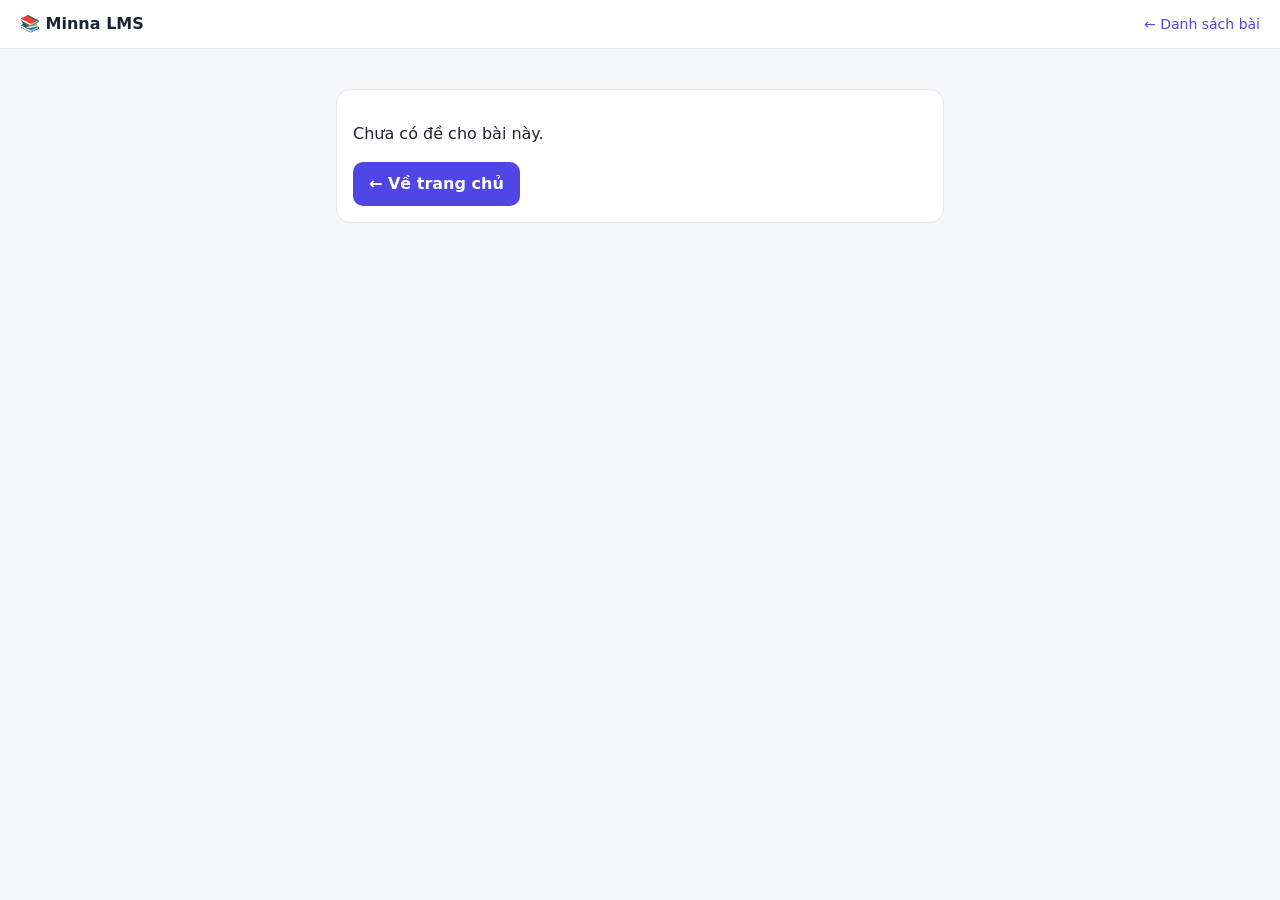
==== flashcard.html @ 222ca8a1 "Add files via upload" ====
<!doctype html>
<html lang="vi">
<head>
<meta charset="utf-8">
<meta name="viewport" content="width=device-width,initial-scale=1">
<title>Flashcard – Minna LMS</title>
<link rel="stylesheet" href="css/style.css">
</head>
<body>
<header class="top">
  <a class="brand" href="./">📚 Minna LMS</a>
  <a class="link" href="./">← Danh sách bài</a>
</header>
<main class="wrap narrow">
  <div id="empty" class="panel" hidden>
    <p>Chưa có đề cho bài này.</p>
    <a class="btn" href="./">← Về trang chủ</a>
  </div>

  <div id="app" hidden>
    <h1 id="title"></h1>
    <div class="toolbar">
      <select id="dir">
        <option value="jp">Nhật → Việt</option>
        <option value="vi">Việt → Nhật</option>
      </select>
      <label><input type="checkbox" id="shuffle" checked> Xáo trộn</label>
      <label><input type="checkbox" id="onlyUnknown"> Chỉ từ chưa thuộc</label>
      <button class="btn ghost" id="restart">↻ Học lại</button>
    </div>

    <div class="progress"><div id="bar"></div></div>
    <p class="muted center" id="counter"></p>

    <div id="study">
      <div class="card" id="card" tabindex="0" aria-label="Thẻ từ vựng, bấm để lật">
        <div class="inner">
          <div class="face front" id="front"></div>
          <div class="face back" id="back"></div>
        </div>
      </div>
      <div class="center"><button class="btn ghost" id="speak">🔊 Nghe</button></div>
      <div class="actions">
        <button class="btn bad" id="no">✗ Chưa thuộc</button>
        <button class="btn good" id="yes">✓ Đã thuộc</button>
      </div>
      <p class="muted center small">Phím tắt: Space = lật · ← = chưa thuộc · → = đã thuộc</p>
    </div>

    <div id="result" class="panel" hidden>
      <h2>Hoàn thành 🎉</h2>
      <p id="summary"></p>
      <div class="actions">
        <button class="btn bad" id="reviewMissed">Ôn từ chưa thuộc</button>
        <button class="btn" id="again">Học lại từ đầu</button>
      </div>
    </div>
  </div>
</main>
<script src="js/app.js"></script>
<script src="js/flashcard.js"></script>
</body>
</html>
---- css/style.css ----
:root{--bg:#f6f7fb;--fg:#1d2230;--muted:#6b7280;--card:#fff;--line:#e5e7eb;--pri:#4f46e5;--good:#16a34a;--bad:#dc2626}
@media (prefers-color-scheme:dark){:root{--bg:#10131c;--fg:#e8eaf2;--muted:#9aa3b5;--card:#1a1f2e;--line:#2a3144;--pri:#818cf8;--good:#22c55e;--bad:#f87171}}
*{box-sizing:border-box}
body{margin:0;font-family:system-ui,-apple-system,"Segoe UI","Noto Sans JP","Hiragino Sans","Yu Gothic",sans-serif;background:var(--bg);color:var(--fg);line-height:1.5}
.top{display:flex;justify-content:space-between;align-items:center;padding:12px 20px;background:var(--card);border-bottom:1px solid var(--line)}
.brand{font-weight:700;color:var(--fg);text-decoration:none}
.link{color:var(--pri);text-decoration:none;font-size:14px}
.wrap{max-width:960px;margin:0 auto;padding:24px 16px 60px}
.narrow{max-width:640px}
h1{margin:0 0 6px;font-size:26px}
.muted{color:var(--muted)}.small{font-size:13px}.center{text-align:center}
.grid{display:grid;grid-template-columns:repeat(auto-fill,minmax(150px,1fr));gap:12px;margin-top:20px}
.lesson{display:flex;flex-direction:column;gap:2px;padding:14px;background:var(--card);border:1px solid var(--line);border-radius:14px;text-decoration:none;color:var(--fg);transition:.15s}
.lesson:not(.off):hover{transform:translateY(-2px);border-color:var(--pri);box-shadow:0 6px 18px rgba(79,70,229,.15)}
.lesson.off{opacity:.45;pointer-events:none}
.lesson .num{font-size:28px;font-weight:800;color:var(--pri)}
.lesson .name{font-weight:600}.lesson .meta{font-size:13px;color:var(--muted)}
.mini{height:5px;background:var(--line);border-radius:9px;margin-top:8px;overflow:hidden}
.mini i{display:block;height:100%;background:var(--good)}
.panel{background:var(--card);border:1px solid var(--line);border-radius:14px;padding:16px;margin:16px 0}
.toolbar{display:flex;flex-wrap:wrap;gap:12px;align-items:center;margin:14px 0;font-size:14px}
select,input,textarea{font:inherit;color:var(--fg);background:var(--bg);border:1px solid var(--line);border-radius:8px;padding:8px 10px}
textarea{width:100%;margin-top:10px;font-family:ui-monospace,Menlo,Consolas,monospace;font-size:13px}
.btn{font:inherit;font-weight:600;padding:10px 16px;border:0;border-radius:10px;background:var(--pri);color:#fff;cursor:pointer;text-decoration:none;display:inline-block}
.btn.ghost{background:transparent;color:var(--fg);border:1px solid var(--line)}
.btn.good{background:var(--good)}.btn.bad{background:var(--bad)}
.btn:disabled{opacity:.5;cursor:wait}
.progress{height:8px;background:var(--line);border-radius:9px;overflow:hidden}
.progress div{height:100%;width:0;background:var(--pri);transition:width .25s}
.card{perspective:1000px;height:260px;margin:18px 0 10px;cursor:pointer;outline:none}
.card .inner{position:relative;width:100%;height:100%;transition:transform .45s;transform-style:preserve-3d}
.card.noanim .inner{transition:none}
.card.flipped .inner{transform:rotateY(180deg)}
.face{position:absolute;inset:0;backface-visibility:hidden;-webkit-backface-visibility:hidden;display:flex;align-items:center;justify-content:center;text-align:center;padding:20px;background:var(--card);border:2px solid var(--line);border-radius:20px;font-size:clamp(28px,7vw,48px);font-weight:700;word-break:break-word}
.face.back{transform:rotateY(180deg);border-color:var(--pri);font-size:clamp(22px,5vw,32px)}
.actions{display:flex;gap:12px;justify-content:center;margin:16px 0;flex-wrap:wrap}
.actions.left{justify-content:flex-start}
.actions .btn{flex:1;min-width:130px;text-align:center}
.actions.left .btn{flex:none}
.form{display:grid;gap:10px;margin-top:12px}
.form label{display:grid;gap:4px;font-size:14px}
.msg{margin-top:10px;font-size:14px;white-space:pre-wrap}
.msg.err{color:var(--bad)}.msg.ok{color:var(--good)}.msg.warn{color:#d97706}
.tablewrap{max-height:360px;overflow:auto;margin-top:10px}
table{width:100%;border-collapse:collapse;font-size:14px}
td,th{padding:6px 8px;border-bottom:1px solid var(--line);text-align:left}
summary{cursor:pointer}
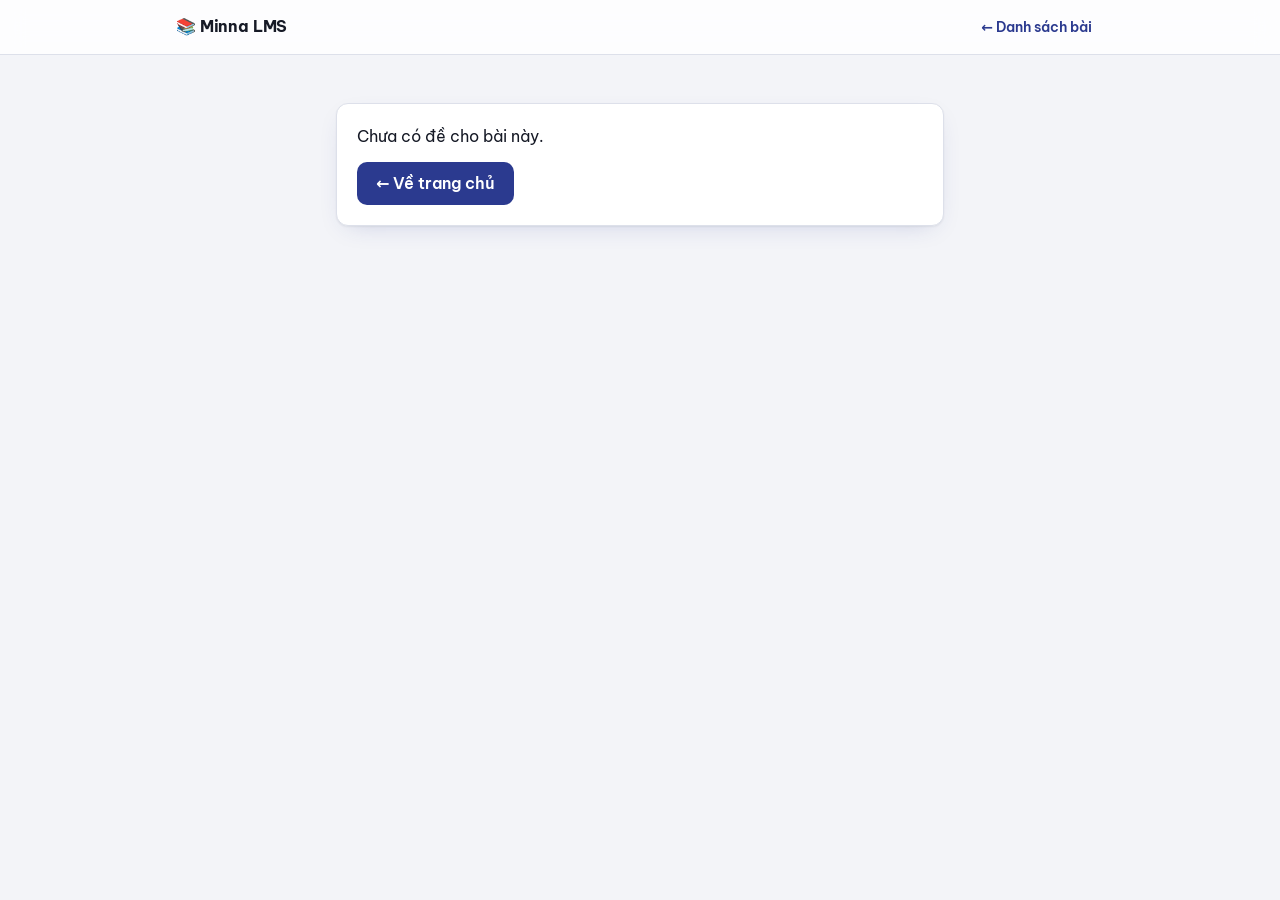
==== commit 071b5920: "Update flashcard.html" ====
--- a/flashcard.html
+++ b/flashcard.html
@@ -55,6 +55,13 @@
         <button class="btn" id="again">Học lại từ đầu</button>
       </div>
     </div>
+    <div id="shortcut-hints" style="margin-top: 15px; font-size: 13px; color: #666; line-height: 1.6; text-align: center;">
+      <div><strong>Phím tắt:</strong></div>
+      <div><kbd>Space</kbd>: Lật thẻ | <kbd>←</kbd>: Chưa thuộc | <kbd>→</kbd>: Đã thuộc</div>
+      <div><kbd>Ctrl</kbd>: Nghe phát âm tiếng Nhật</div>
+      <div><kbd>Ctrl</kbd> + <kbd>Shift</kbd> + <kbd>Tab</kbd>: Đổi ngôn ngữ hiển thị trước (Tiếng Việt ⇄ Tiếng Nhật)</div>
+      <div><kbd>Space</kbd> 2 lần liên tiếp (khi kết thúc bài): Ôn lại các từ chưa thuộc</div>
+    </div>
   </div>
 </main>
 <script src="js/app.js"></script>
--- a/css/style.css
+++ b/css/style.css
@@ -1,47 +1,253 @@
-:root{--bg:#f6f7fb;--fg:#1d2230;--muted:#6b7280;--card:#fff;--line:#e5e7eb;--pri:#4f46e5;--good:#16a34a;--bad:#dc2626}
-@media (prefers-color-scheme:dark){:root{--bg:#10131c;--fg:#e8eaf2;--muted:#9aa3b5;--card:#1a1f2e;--line:#2a3144;--pri:#818cf8;--good:#22c55e;--bad:#f87171}}
+/* ==========================================================
+   Minna LMS – giao diện luyện từ vựng N5
+   Ý tưởng: giấy tập viết Nhật (genkō yōshi) + mực chàm + dấu hanko đỏ
+   Giữ nguyên toàn bộ tên class cũ để JS / admin.html không bị vỡ.
+   ========================================================== */
+@import url("https://fonts.googleapis.com/css2?family=Be+Vietnam+Pro:wght@400;500;600;700&family=Shippori+Mincho:wght@600;800&display=swap");
+
+/* ---------- Design tokens ---------- */
+:root{
+  color-scheme:light dark;
+  --bg:#f3f4f8;
+  --fg:#161a26;
+  --muted:#5b6475;
+  --card:#ffffff;
+  --line:#dde0ea;
+  --pri:#2b3a8f;          /* chàm */
+  --pri-soft:#e8ebf8;
+  --accent:#c4352b;       /* đỏ hanko – chỉ dùng một chỗ */
+  --good:#157a3d;
+  --bad:#c62828;
+  --warn:#b45309;
+  --on-solid:#fff;
+  --grid:rgba(43,58,143,.07);
+  --shadow:0 1px 2px rgba(22,26,38,.06),0 8px 24px -12px rgba(43,58,143,.25);
+  --shadow-hover:0 2px 4px rgba(22,26,38,.08),0 16px 32px -14px rgba(43,58,143,.4);
+  --radius:12px;
+  --font-ui:"Be Vietnam Pro",system-ui,-apple-system,"Segoe UI","Noto Sans JP","Hiragino Sans","Yu Gothic",sans-serif;
+  --font-jp:"Shippori Mincho","Hiragino Mincho ProN","Yu Mincho","Noto Serif JP",serif;
+}
+@media (prefers-color-scheme:dark){
+  :root{
+    --bg:#0d111c;
+    --fg:#e9ecf5;
+    --muted:#9aa3b8;
+    --card:#151b2a;
+    --line:#262e43;
+    --pri:#8e9bff;
+    --pri-soft:#1d2540;
+    --accent:#ff6b5e;
+    --good:#34d27b;
+    --bad:#ff7b72;
+    --warn:#f5a524;
+    --on-solid:#0d111c;
+    --grid:rgba(142,155,255,.07);
+    --shadow:0 1px 2px rgba(0,0,0,.4),0 8px 24px -12px rgba(0,0,0,.6);
+    --shadow-hover:0 2px 4px rgba(0,0,0,.5),0 16px 32px -14px rgba(142,155,255,.35);
+  }
+}
+
+/* ---------- Base ---------- */
 *{box-sizing:border-box}
-body{margin:0;font-family:system-ui,-apple-system,"Segoe UI","Noto Sans JP","Hiragino Sans","Yu Gothic",sans-serif;background:var(--bg);color:var(--fg);line-height:1.5}
-.top{display:flex;justify-content:space-between;align-items:center;padding:12px 20px;background:var(--card);border-bottom:1px solid var(--line)}
-.brand{font-weight:700;color:var(--fg);text-decoration:none}
-.link{color:var(--pri);text-decoration:none;font-size:14px}
-.wrap{max-width:960px;margin:0 auto;padding:24px 16px 60px}
+html{-webkit-text-size-adjust:100%;scroll-behavior:smooth}
+body{
+  margin:0;min-height:100vh;
+  font-family:var(--font-ui);font-size:16px;line-height:1.6;
+  background:var(--bg);color:var(--fg);
+  -webkit-font-smoothing:antialiased;
+}
+a{color:inherit}
+:focus-visible{outline:3px solid var(--pri);outline-offset:3px;border-radius:6px}
+::selection{background:var(--pri);color:var(--on-solid)}
+
+h1{margin:0 0 8px;font-size:clamp(26px,4.5vw,36px);line-height:1.2;font-weight:700;letter-spacing:-.01em;text-wrap:balance}
+p{margin:0 0 .75em}
+
+.muted{color:var(--muted)}
+.small{font-size:13px}
+.center{text-align:center}
+
+/* ---------- Header ---------- */
+.top{
+  position:sticky;top:0;z-index:20;
+  display:flex;justify-content:space-between;align-items:center;gap:12px;
+  padding:10px max(20px,calc((100vw - 960px)/2 + 16px));
+  background:var(--card);
+  border-bottom:1px solid var(--line);
+}
+@supports (background:color-mix(in srgb,red,blue)){
+  .top{background:color-mix(in srgb,var(--card) 82%,transparent);-webkit-backdrop-filter:saturate(1.4) blur(12px);backdrop-filter:saturate(1.4) blur(12px)}
+}
+.brand{display:inline-flex;align-items:center;gap:10px;font-weight:700;letter-spacing:-.01em;color:var(--fg);text-decoration:none}
+.logo{
+  display:grid;place-items:center;width:30px;height:30px;
+  font:800 17px/1 var(--font-jp);
+  color:var(--on-solid);background:var(--pri);border-radius:8px;
+}
+.link{
+  color:var(--pri);text-decoration:none;font-size:14px;font-weight:600;
+  padding:6px 12px;border-radius:999px;transition:background .15s;
+}
+.link:hover{background:var(--pri-soft)}
+
+/* ---------- Layout ---------- */
+.wrap{max-width:960px;margin:0 auto;padding:32px 16px 72px}
 .narrow{max-width:640px}
-h1{margin:0 0 6px;font-size:26px}
-.muted{color:var(--muted)}.small{font-size:13px}.center{text-align:center}
-.grid{display:grid;grid-template-columns:repeat(auto-fill,minmax(150px,1fr));gap:12px;margin-top:20px}
-.lesson{display:flex;flex-direction:column;gap:2px;padding:14px;background:var(--card);border:1px solid var(--line);border-radius:14px;text-decoration:none;color:var(--fg);transition:.15s}
-.lesson:not(.off):hover{transform:translateY(-2px);border-color:var(--pri);box-shadow:0 6px 18px rgba(79,70,229,.15)}
-.lesson.off{opacity:.45;pointer-events:none}
-.lesson .num{font-size:28px;font-weight:800;color:var(--pri)}
-.lesson .name{font-weight:600}.lesson .meta{font-size:13px;color:var(--muted)}
-.mini{height:5px;background:var(--line);border-radius:9px;margin-top:8px;overflow:hidden}
-.mini i{display:block;height:100%;background:var(--good)}
-.panel{background:var(--card);border:1px solid var(--line);border-radius:14px;padding:16px;margin:16px 0}
-.toolbar{display:flex;flex-wrap:wrap;gap:12px;align-items:center;margin:14px 0;font-size:14px}
-select,input,textarea{font:inherit;color:var(--fg);background:var(--bg);border:1px solid var(--line);border-radius:8px;padding:8px 10px}
-textarea{width:100%;margin-top:10px;font-family:ui-monospace,Menlo,Consolas,monospace;font-size:13px}
-.btn{font:inherit;font-weight:600;padding:10px 16px;border:0;border-radius:10px;background:var(--pri);color:#fff;cursor:pointer;text-decoration:none;display:inline-block}
-.btn.ghost{background:transparent;color:var(--fg);border:1px solid var(--line)}
-.btn.good{background:var(--good)}.btn.bad{background:var(--bad)}
-.btn:disabled{opacity:.5;cursor:wait}
+
+/* ---------- Hero (trang chủ) ---------- */
+.hero{display:flex;align-items:center;justify-content:space-between;gap:20px;margin-bottom:8px}
+.hero p{max-width:46ch;margin:0}
+.stamp{
+  flex:none;display:grid;place-items:center;
+  width:84px;height:84px;
+  font:800 52px/1 var(--font-jp);
+  color:var(--accent);
+  border:3px solid var(--accent);border-radius:12px;
+  box-shadow:inset 0 0 0 3px var(--bg),inset 0 0 0 4px var(--accent);
+  transform:rotate(-6deg);
+  user-select:none;
+  animation:stamp .5s cubic-bezier(.2,.9,.3,1.2) .15s both;
+}
+@keyframes stamp{
+  from{opacity:0;transform:rotate(-14deg) scale(1.7)}
+  to{opacity:1;transform:rotate(-6deg) scale(1)}
+}
+
+/* ---------- Lưới bài học ---------- */
+.grid{display:grid;grid-template-columns:repeat(auto-fill,minmax(160px,1fr));gap:14px;margin-top:24px}
+.grid:empty::before{content:"Đang tải danh sách bài…";grid-column:1/-1;padding:40px 0;text-align:center;color:var(--muted)}
+
+.lesson{
+  position:relative;display:flex;flex-direction:column;gap:2px;
+  padding:16px 16px 14px;
+  background:var(--card);color:var(--fg);
+  border:1px solid var(--line);border-radius:var(--radius);
+  box-shadow:var(--shadow);
+  text-decoration:none;
+  transition:transform .18s ease,border-color .18s,box-shadow .18s;
+}
+.lesson::before{ /* gáy vở: dải màu mảnh bên trái */
+  content:"";position:absolute;left:0;top:14px;bottom:14px;width:3px;
+  background:var(--pri);border-radius:0 3px 3px 0;
+}
+.lesson:not(.off):hover{transform:translateY(-3px);border-color:var(--pri);box-shadow:var(--shadow-hover)}
+.lesson:not(.off):active{transform:translateY(-1px)}
+.lesson.off{opacity:.55;pointer-events:none;border-style:dashed;box-shadow:none;background:transparent}
+.lesson.off::before{background:var(--line)}
+.lesson .num{font:800 36px/1.1 var(--font-jp);color:var(--pri)}
+.lesson .name{font-weight:600;line-height:1.35}
+.lesson .meta{font-size:13px;color:var(--muted)}
+
+.mini{height:5px;background:var(--line);border-radius:9px;margin-top:10px;overflow:hidden}
+.mini i{display:block;height:100%;background:var(--good);border-radius:9px;transition:width .4s ease}
+
+/* ---------- Panel / toolbar ---------- */
+.panel{
+  background:var(--card);border:1px solid var(--line);border-radius:var(--radius);
+  padding:20px;margin:16px 0;box-shadow:var(--shadow);
+}
+.toolbar{display:flex;flex-wrap:wrap;gap:12px;align-items:center;margin:16px 0;font-size:14px}
+
+/* ---------- Form controls ---------- */
+select,input,textarea{
+  font:inherit;color:var(--fg);background:var(--bg);
+  border:1px solid var(--line);border-radius:10px;padding:9px 12px;
+  transition:border-color .15s,box-shadow .15s;
+}
+select:hover,input:hover,textarea:hover{border-color:var(--muted)}
+select:focus,input:focus,textarea:focus{outline:none;border-color:var(--pri);box-shadow:0 0 0 3px var(--pri-soft)}
+textarea{width:100%;margin-top:10px;font-family:ui-monospace,Menlo,Consolas,monospace;font-size:13px;line-height:1.5;resize:vertical}
+::placeholder{color:var(--muted);opacity:.8}
+
+.form{display:grid;gap:12px;margin-top:12px}
+.form label{display:grid;gap:4px;font-size:14px;font-weight:500}
+
+/* ---------- Buttons ---------- */
+.btn{
+  display:inline-block;font:inherit;font-weight:600;line-height:1.2;
+  padding:11px 18px;border:1px solid transparent;border-radius:10px;
+  background:var(--pri);color:var(--on-solid);
+  cursor:pointer;text-decoration:none;text-align:center;
+  transition:filter .15s,transform .1s,background .15s,border-color .15s;
+}
+.btn:hover{filter:brightness(1.1)}
+.btn:active{transform:scale(.97)}
+.btn.ghost{background:transparent;color:var(--fg);border-color:var(--line)}
+.btn.ghost:hover{filter:none;background:var(--pri-soft);border-color:var(--pri)}
+.btn.good{background:var(--good);color:var(--on-solid)}
+.btn.bad{background:var(--bad);color:var(--on-solid)}
+.btn:disabled{opacity:.5;cursor:wait;transform:none;filter:none}
+
+/* ---------- Tiến độ ---------- */
 .progress{height:8px;background:var(--line);border-radius:9px;overflow:hidden}
-.progress div{height:100%;width:0;background:var(--pri);transition:width .25s}
-.card{perspective:1000px;height:260px;margin:18px 0 10px;cursor:pointer;outline:none}
-.card .inner{position:relative;width:100%;height:100%;transition:transform .45s;transform-style:preserve-3d}
+.progress div{height:100%;width:0;background:linear-gradient(90deg,var(--pri),var(--good));border-radius:9px;transition:width .3s ease}
+
+/* ---------- Flashcard ---------- */
+.card{perspective:1200px;height:280px;margin:20px 0 12px;cursor:pointer;outline:none;-webkit-tap-highlight-color:transparent}
+.card:focus-visible .face{border-color:var(--pri);box-shadow:0 0 0 4px var(--pri-soft)}
+.card .inner{position:relative;width:100%;height:100%;transition:transform .5s cubic-bezier(.3,.7,.2,1);transform-style:preserve-3d}
 .card.noanim .inner{transition:none}
 .card.flipped .inner{transform:rotateY(180deg)}
-.face{position:absolute;inset:0;backface-visibility:hidden;-webkit-backface-visibility:hidden;display:flex;align-items:center;justify-content:center;text-align:center;padding:20px;background:var(--card);border:2px solid var(--line);border-radius:20px;font-size:clamp(28px,7vw,48px);font-weight:700;word-break:break-word}
-.face.back{transform:rotateY(180deg);border-color:var(--pri);font-size:clamp(22px,5vw,32px)}
-.actions{display:flex;gap:12px;justify-content:center;margin:16px 0;flex-wrap:wrap}
+
+.face{
+  position:absolute;inset:0;
+  backface-visibility:hidden;-webkit-backface-visibility:hidden;
+  display:flex;align-items:center;justify-content:center;text-align:center;
+  padding:24px;
+  /* mặt trước: giấy ô vuông kiểu genkō yōshi */
+  background-color:var(--card);
+  background-image:linear-gradient(var(--grid) 1px,transparent 1px),linear-gradient(90deg,var(--grid) 1px,transparent 1px);
+  background-size:36px 36px;background-position:center;
+  border:2px solid var(--line);border-radius:22px;
+  box-shadow:var(--shadow);
+  font-family:var(--font-jp);
+  font-size:clamp(30px,8vw,56px);font-weight:800;line-height:1.3;
+  word-break:break-word;text-wrap:balance;
+  transition:border-color .2s,box-shadow .2s;
+}
+.face.back{
+  transform:rotateY(180deg);
+  background-image:none;background-color:var(--pri-soft);
+  border-color:var(--pri);
+  font-family:var(--font-ui);font-weight:600;
+  font-size:clamp(22px,5.5vw,34px);
+}
+
+.actions{display:flex;gap:12px;justify-content:center;margin:18px 0;flex-wrap:wrap}
 .actions.left{justify-content:flex-start}
 .actions .btn{flex:1;min-width:130px;text-align:center}
 .actions.left .btn{flex:none}
-.form{display:grid;gap:10px;margin-top:12px}
-.form label{display:grid;gap:4px;font-size:14px}
-.msg{margin-top:10px;font-size:14px;white-space:pre-wrap}
-.msg.err{color:var(--bad)}.msg.ok{color:var(--good)}.msg.warn{color:#d97706}
-.tablewrap{max-height:360px;overflow:auto;margin-top:10px}
+
+/* ---------- Thông báo ---------- */
+.msg{margin-top:12px;font-size:14px;white-space:pre-wrap}
+.msg.err{color:var(--bad)}
+.msg.ok{color:var(--good)}
+.msg.warn{color:var(--warn)}
+
+/* ---------- Bảng ---------- */
+.tablewrap{max-height:360px;overflow:auto;margin-top:12px;border:1px solid var(--line);border-radius:10px}
 table{width:100%;border-collapse:collapse;font-size:14px}
-td,th{padding:6px 8px;border-bottom:1px solid var(--line);text-align:left}
-summary{cursor:pointer}
+th,td{padding:8px 12px;border-bottom:1px solid var(--line);text-align:left}
+th{position:sticky;top:0;background:var(--card);font-weight:600;color:var(--muted);z-index:1}
+tbody tr:last-child td{border-bottom:0}
+tbody tr:hover{background:var(--pri-soft)}
+summary{cursor:pointer;font-weight:500}
+summary:hover{color:var(--pri)}
+
+/* ---------- Footer ---------- */
+.foot{margin-top:48px;padding-top:16px;border-top:1px solid var(--line);font-size:13px;color:var(--muted)}
+
+/* ---------- Mobile ---------- */
+@media (max-width:520px){
+  .wrap{padding:24px 14px 56px}
+  .stamp{width:64px;height:64px;font-size:38px;border-radius:10px}
+  .grid{grid-template-columns:repeat(2,1fr);gap:10px}
+  .card{height:240px}
+  .actions .btn{min-width:0}
+}
+
+/* ---------- Giảm chuyển động ---------- */
+@media (prefers-reduced-motion:reduce){
+  html{scroll-behavior:auto}
+  *,*::before,*::after{animation:none!important;transition:none!important}
+}
